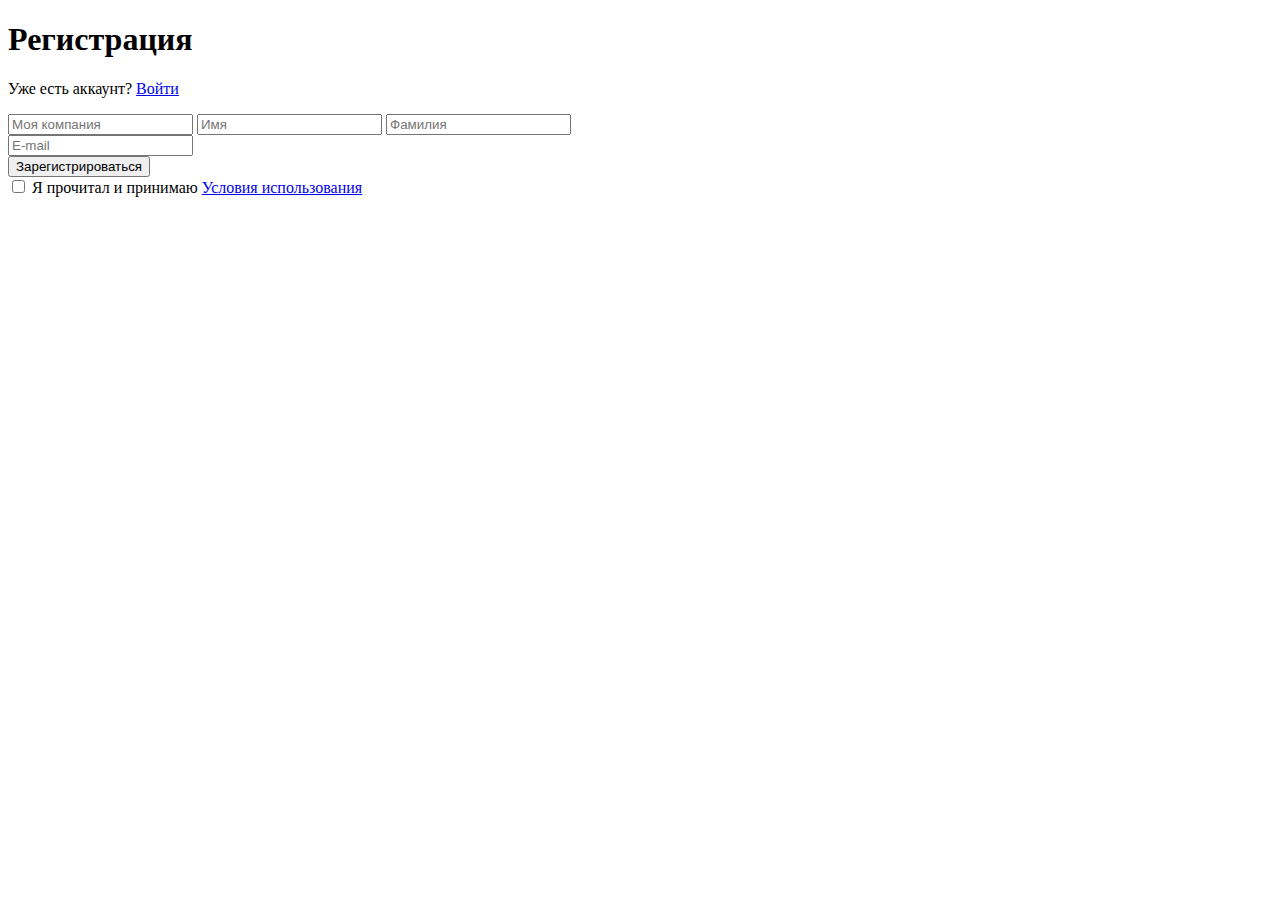
==== HTML&CSS/2-form/Index.html @ 55a4e552 "Fix HW 2" ====
<!DOCTYPE html>
<html lang="en">

<head>
    <meta charset="UTF-8">
    <meta name="viewport" content="width=device-width, initial-scale=1.0">
    <title>Register</title>
</head>

<body>
    <main>
        <form action="#">
            <div>
                <h1>Регистрация</h1>
                <p>Уже есть аккаунт? <a href="#">Войти</a></p>
            </div>
            <div>
                <input type="text" placeholder="Моя компания">
                <input type="text" placeholder="Имя">
                <input type="text" placeholder="Фамилия">
            </div>
            <div>
                <input type="email" placeholder="E-mail">
            </div>
            <div>
                <button type="submit">Зарегистрироваться</button>
            </div>
            <div>
                <input type="checkbox" name="agree" id="agree">
                <label for="checkbox">Я прочитал и принимаю <a href="#">Условия использования</a></label>
            </div>
        </form>
    </main>
</body>

</html>
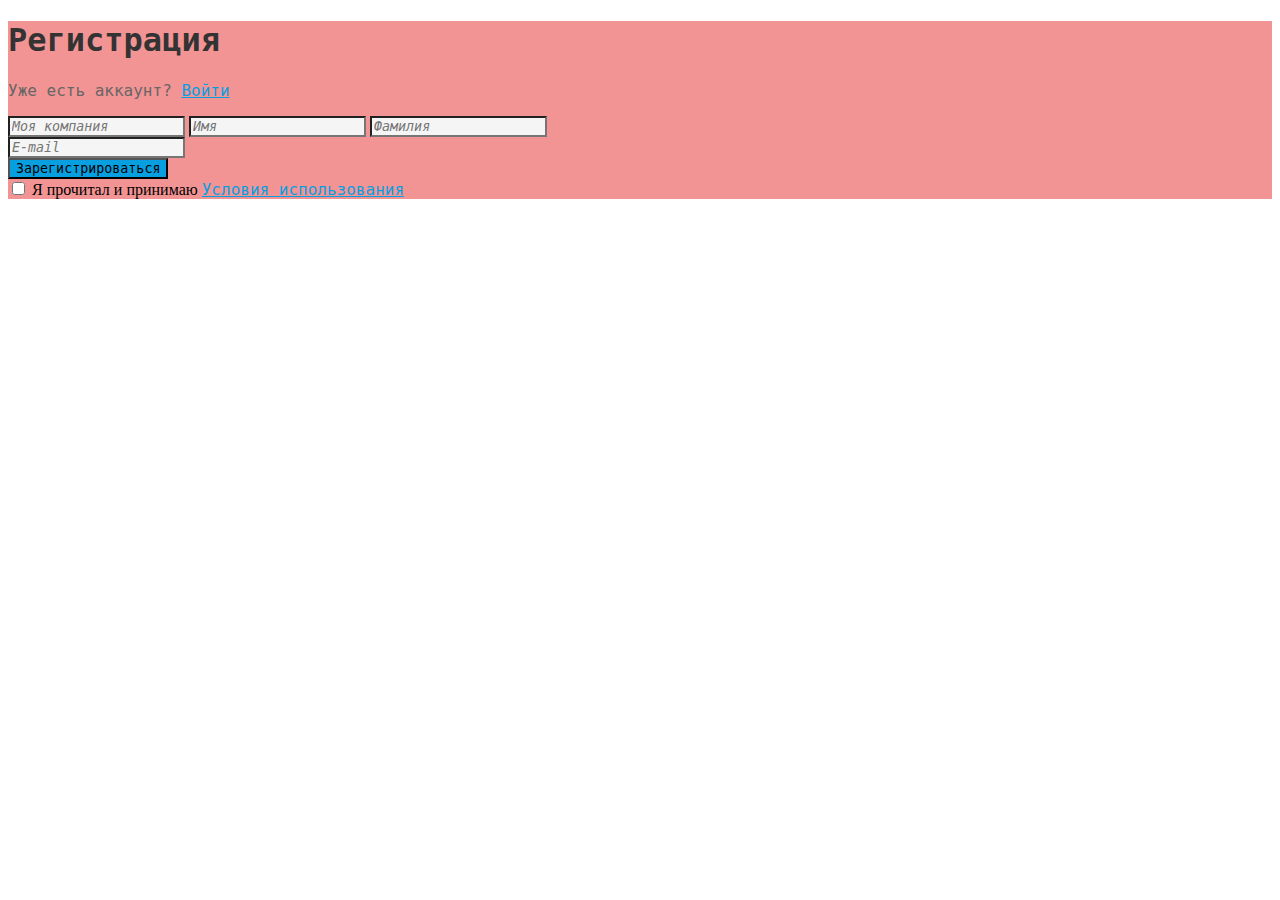
==== commit 8a6ef01c: "Merge pull request #2 from RYBELOT/2-css" ====
--- a/HTML&CSS/2-form/Index.html
+++ b/HTML&CSS/2-form/Index.html
@@ -5,6 +5,7 @@
     <meta charset="UTF-8">
     <meta name="viewport" content="width=device-width, initial-scale=1.0">
     <title>Register</title>
+    <link rel="stylesheet" href="./styles/styles.css">
 </head>
 
 <body>
--- a/HTML&CSS/2-form/styles/styles.css
+++ b/HTML&CSS/2-form/styles/styles.css
@@ -0,0 +1,28 @@
+main {
+    background-color: #F39494;
+}
+h1 {
+    color: #333333;
+    font-family: 'Open Sans', monospace;
+    font-size: 36;
+}
+p {
+    color: #666666;
+    font-family: 'Open Sans', monospace;
+    font-size: 16;
+}
+a {
+    color: #089FE0;
+    font-family: 'Open Sans', monospace;
+    font-size: 18;
+}
+input {
+    background-color: #F5F5F5;
+    font-family: 'Open Sans', monospace;
+    font-size: 16;
+    font-style: italic;
+}
+button {
+    background-color: #089FE0;
+    font-family: 'Open Sans', monospace;
+}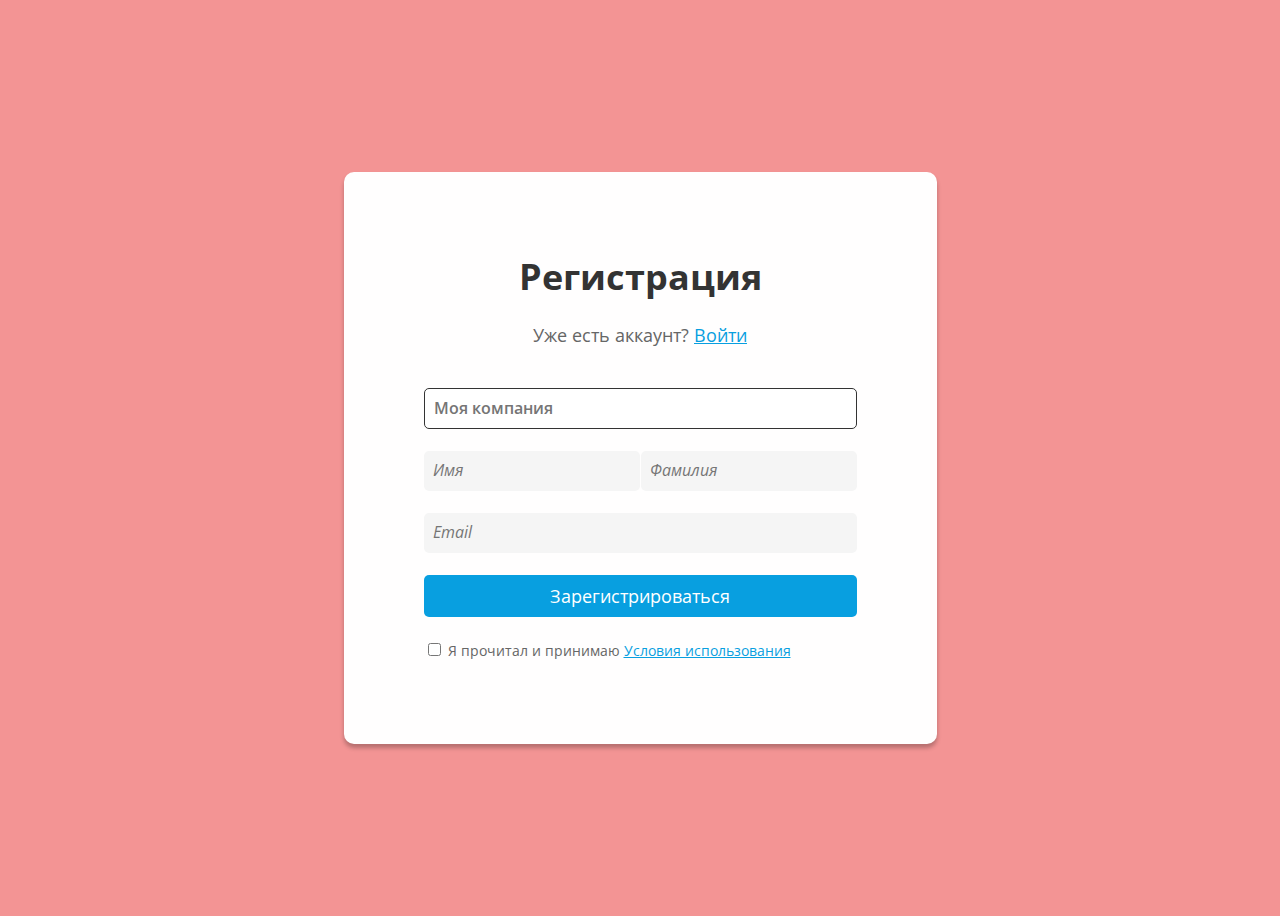
==== commit e462f4f8: "Правки" ====
--- a/HTML&CSS/2-form/Index.html
+++ b/HTML&CSS/2-form/Index.html
@@ -6,31 +6,40 @@
     <meta name="viewport" content="width=device-width, initial-scale=1.0">
     <title>Register</title>
     <link rel="stylesheet" href="./styles/styles.css">
+    <link rel="preconnect" href="https://fonts.googleapis.com">
+<link rel="preconnect" href="https://fonts.gstatic.com" crossorigin>
+<link href="https://fonts.googleapis.com/css2?family=Open+Sans:ital,wght@0,300..800;1,300..800&display=swap" rel="stylesheet">
 </head>
 
 <body>
     <main>
-        <form action="#">
-            <div>
+        <div class="container">
+            <form action="#">
                 <h1>Регистрация</h1>
-                <p>Уже есть аккаунт? <a href="#">Войти</a></p>
-            </div>
-            <div>
-                <input type="text" placeholder="Моя компания">
-                <input type="text" placeholder="Имя">
-                <input type="text" placeholder="Фамилия">
-            </div>
-            <div>
-                <input type="email" placeholder="E-mail">
-            </div>
-            <div>
-                <button type="submit">Зарегистрироваться</button>
-            </div>
-            <div>
-                <input type="checkbox" name="agree" id="agree">
-                <label for="checkbox">Я прочитал и принимаю <a href="#">Условия использования</a></label>
-            </div>
-        </form>
+                <div class="SubTitle">
+                    <p>Уже есть аккаунт? <a href="#">Войти</a></p>
+                </div>
+                <div class="field">
+                    <input type="text" placeholder="Моя компания" class="inputCompany">
+                </div>
+                <div class="field">
+                    <input type="text" placeholder="Имя">
+                    <input type="text" placeholder="Фамилия">
+                </div>
+                <div class="field">
+                    <input type="email" placeholder="Email">
+                </div>
+                <div class="field">
+                    <button type="submit">
+                        Зарегистрироваться
+                    </button>
+                </div>
+                <div class="Terms">
+                    <input type="checkbox" name="agree" id="agree">
+                    <label for="agree">Я прочитал и принимаю <a href="#">Условия использования</a></label>
+                </div>
+            </form>
+        </div>
     </main>
 </body>
 
--- a/HTML&CSS/2-form/styles/styles.css
+++ b/HTML&CSS/2-form/styles/styles.css
@@ -1,28 +1,125 @@
-main {
-    background-color: #F39494;
+body {
+    background: linear-gradient(0deg, #F39494, #F39494),
+        linear-gradient(243.43deg, #FFA5A5 32.96%, rgba(255, 255, 255, 0) 82.03%),
+        linear-gradient(243.18deg, #FDC5C5 25.45%, rgba(242, 152, 222, 0) 100%);
 }
+
+.container {
+    display: flex;
+    flex-direction: column;
+    height: 100vh;
+    justify-content: center;
+    align-items: center;
+}
+
+.field {
+    display: flex;
+    flex-direction: row;
+    gap: 0 1px;
+}
+
+.SubTitle {
+    display: flex;
+    justify-content: center;
+}
+
+form {
+    display: flex;
+    flex-direction: column;
+    background: #FFFEFE;
+    box-shadow: 0px 4px 4px 0px #00000040;
+    border: none;
+    padding: 5em;
+    gap: 22px;
+    border-radius: 10px;
+}
+
+input {
+    flex: 1;
+    background: #F5F5F5;
+    border: none;
+    border-radius: 5px;
+    font-family: 'Open Sans', monospace;
+    font-size: 16px;
+    font-style: italic;
+    font-weight: 400;
+    line-height: 21.79px;
+    text-align: left;
+    color: #999999;
+    padding: 9px;
+}
+
 h1 {
+    font-family: 'Open Sans', monospace;
+    font-size: 36px;
+    font-weight: 700;
+    line-height: 49.03px;
+    text-align: center;
     color: #333333;
+    margin: 0px;
+}
+
+p {
+    margin-top: 0px;
     font-family: 'Open Sans', monospace;
-    font-size: 36;
+    font-size: 18px;
+    font-weight: 400;
+    line-height: 24.51px;
+    text-align: left;
+    color: #666666;
 }
-p {
+
+a {
+    font-family: 'Open Sans', monospace;
+    font-size: 18px;
+    font-weight: 400;
+    line-height: 24.51px;
+    text-align: left;
+    color: #089FE0;
+}
+
+label {
+    font-family: 'Open Sans', monospace;
+    font-size: 14px;
+    font-weight: 400;
+    line-height: 24.51px;
+    text-align: left;
     color: #666666;
+}
+
+button {
+    flex: 1;
     font-family: 'Open Sans', monospace;
-    font-size: 16;
+    font-size: 18px;
+    font-weight: 400;
+    line-height: 24.51px;
+    padding: 9px;
+    text-align: center;
+    color: white;
+    background: #089FE0;
+    border: none;
+    border-radius: 5px;
+    background-image: url(../Images/Arrow\ 1.svg);
+    background-repeat: no-repeat;
+    background-position: right;
+    background-position-x: 90%;
 }
-a {
-    color: #089FE0;
+
+label>a {
+    font-size: 14px;
+}
+
+.inputCompany {
+    background: #FFFFFF;
+    border: 1px solid;
+    border-radius: 5px;
+    border-color: #333333;
     font-family: 'Open Sans', monospace;
-    font-size: 18;
-}
-input {
-    background-color: #F5F5F5;
-    font-family: 'Open Sans', monospace;
-    font-size: 16;
-    font-style: italic;
-}
-button {
-    background-color: #089FE0;
-    font-family: 'Open Sans', monospace;
+    font-size: 16px;
+    font-style: normal;
+    font-weight: 600;
+    line-height: 21.79px;
+    text-align: left;
+    color: #333333;
+    padding: 9px;
 }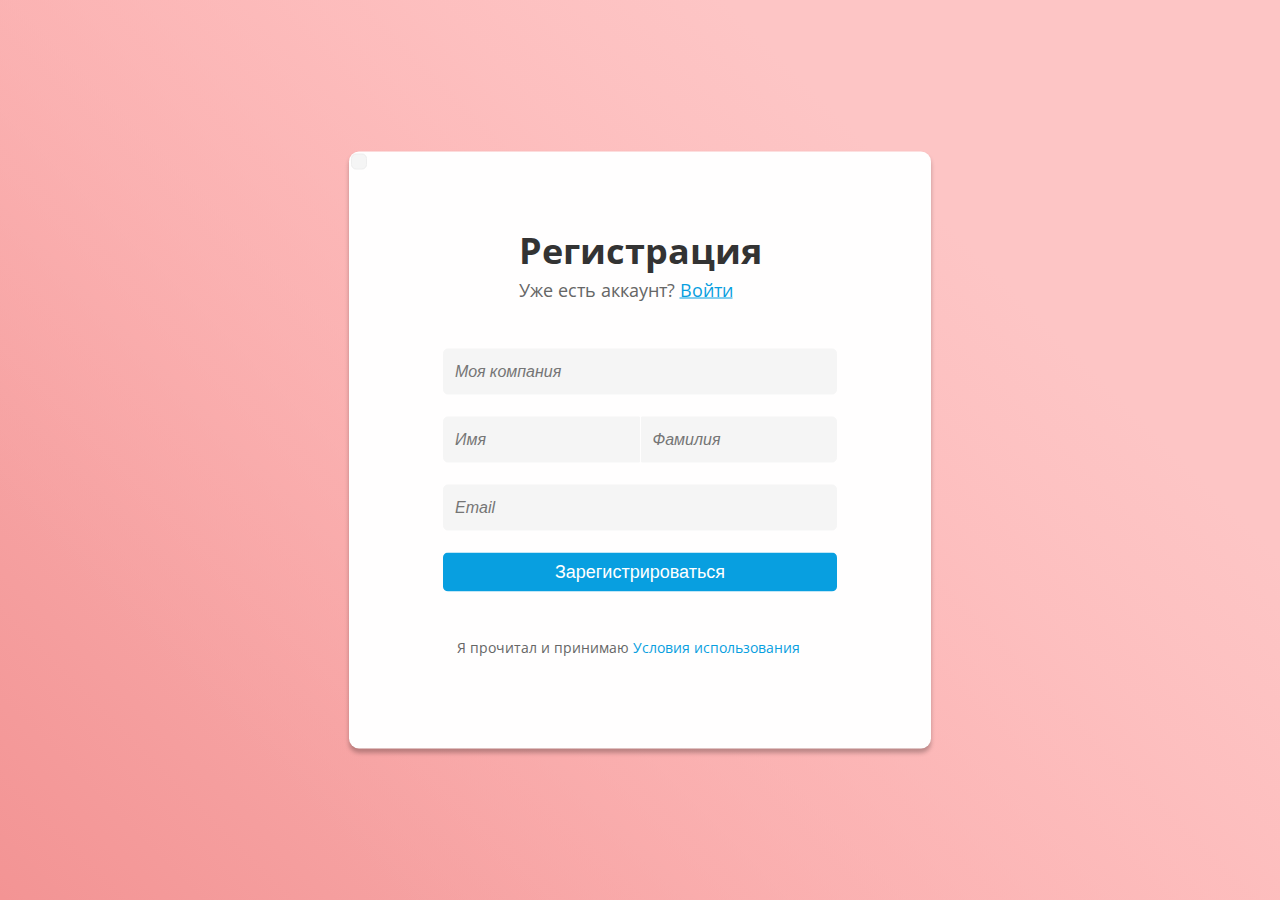
==== commit d9a61c40: "Правка" ====
--- a/HTML&CSS/2-form/Index.html
+++ b/HTML&CSS/2-form/Index.html
@@ -7,36 +7,29 @@
     <title>Register</title>
     <link rel="stylesheet" href="./styles/styles.css">
     <link rel="preconnect" href="https://fonts.googleapis.com">
-<link rel="preconnect" href="https://fonts.gstatic.com" crossorigin>
-<link href="https://fonts.googleapis.com/css2?family=Open+Sans:ital,wght@0,300..800;1,300..800&display=swap" rel="stylesheet">
+    <link rel="preconnect" href="https://fonts.gstatic.com" crossorigin>
+    <link href="https://fonts.googleapis.com/css2?family=Open+Sans:ital,wght@0,300..800;1,300..800&display=swap"
+        rel="stylesheet">
 </head>
 
 <body>
     <main>
         <div class="container">
             <form action="#">
-                <h1>Регистрация</h1>
-                <div class="SubTitle">
+                <div class="title">
+                    <h1>Регистрация</h1>
                     <p>Уже есть аккаунт? <a href="#">Войти</a></p>
                 </div>
+                <input type="text" placeholder="Моя компания" class="inputCompany">
                 <div class="field">
-                    <input type="text" placeholder="Моя компания" class="inputCompany">
+                    <input type="text" name="firstname" placeholder="Имя">
+                    <input type="text" name="surname" placeholder="Фамилия">
                 </div>
-                <div class="field">
-                    <input type="text" placeholder="Имя">
-                    <input type="text" placeholder="Фамилия">
-                </div>
-                <div class="field">
-                    <input type="email" placeholder="Email">
-                </div>
-                <div class="field">
-                    <button type="submit">
-                        Зарегистрироваться
-                    </button>
-                </div>
+                <input type="email" placeholder="Email">
+                <button type="submit">Зарегистрироваться</button>
                 <div class="Terms">
-                    <input type="checkbox" name="agree" id="agree">
-                    <label for="agree">Я прочитал и принимаю <a href="#">Условия использования</a></label>
+                    <input type="checkbox" name="checkbox" id="agree">
+                    <label for="checkbox">Я прочитал и принимаю <a href="#">Условия использования</a></label>
                 </div>
             </form>
         </div>
--- a/HTML&CSS/2-form/styles/styles.css
+++ b/HTML&CSS/2-form/styles/styles.css
@@ -1,125 +1,134 @@
+* {
+    box-sizing: border-box;
+}
+html {
+    background: linear-gradient(225deg, #fdc5c5 25.45%, rgba(242, 152, 222, 0) 100%),
+        linear-gradient(225deg, #ffa5a5 33.09%, rgba(255, 255, 255, 0) 82.34%), #f39494;
+    height: 100%;
+}
 body {
-    background: linear-gradient(0deg, #F39494, #F39494),
-        linear-gradient(243.43deg, #FFA5A5 32.96%, rgba(255, 255, 255, 0) 82.03%),
-        linear-gradient(243.18deg, #FDC5C5 25.45%, rgba(242, 152, 222, 0) 100%);
+    margin: 0;
+    font-family: 'Open Sans', sans-serif;
 }
+main {
+    max-width: 1440px;
+    margin: 0 auto;
+}
+form {
+    position: absolute;
+    top: 50%;
+    left: 50%;
+    transform: translate(-50%, -50%);
+    max-width: 582px;
+    border-radius: 10px;
+    padding: 72px 94px 91px;
+    background-color: #fffefe;
+    box-shadow: 0px 4px 4px 0px rgba(0, 0, 0, 0.25);
 
-.container {
+    /* flex */
     display: flex;
-    flex-direction: column;
-    height: 100vh;
+    flex-flow: column wrap;
     justify-content: center;
     align-items: center;
-}
-
-.field {
-    display: flex;
-    flex-direction: row;
-    gap: 0 1px;
-}
-
-.SubTitle {
-    display: flex;
-    justify-content: center;
-}
-
-form {
-    display: flex;
-    flex-direction: column;
-    background: #FFFEFE;
-    box-shadow: 0px 4px 4px 0px #00000040;
-    border: none;
-    padding: 5em;
-    gap: 22px;
-    border-radius: 10px;
-}
-
-input {
-    flex: 1;
-    background: #F5F5F5;
-    border: none;
-    border-radius: 5px;
-    font-family: 'Open Sans', monospace;
-    font-size: 16px;
-    font-style: italic;
-    font-weight: 400;
-    line-height: 21.79px;
-    text-align: left;
-    color: #999999;
-    padding: 9px;
+    gap: 22px 1px;
 }
 
 h1 {
-    font-family: 'Open Sans', monospace;
+    color: #333;
     font-size: 36px;
-    font-weight: 700;
-    line-height: 49.03px;
-    text-align: center;
-    color: #333333;
-    margin: 0px;
+    line-height: 54px;
+    margin: 0;
+}
+p {
+    color: #666;
+    font-size: 18px;
+    margin: 0;
+}
+a {
+    color: #089fe0;
+    font-size: 14px;
+    text-decoration: none;
+}
+label {
+    color: #666;
+    font-size: 14px;
+}
+span {
+    font-size: 14px;
+}
+input {
+    color: #999;
+    background-color: #f5f5f5;
+    font-size: 16px;
+    font-style: italic;
+    border: 0;
+    border-radius: 5px;
+    width: 100%;
+    line-height: 26px;
+    border: 1px solid #f5f5f5;
+    padding: 9px 35px 9px 11px;
+}
+button {
+    padding: 9px 12px;
+    width: 100%;
+    border: 0;
+    border-radius: 5px;
+    font-size: 18px;
+    color: #fff;
+    background: url('../images/Arrow 1.svg') no-repeat right 24px center #089fe0;
 }
 
-p {
-    margin-top: 0px;
-    font-family: 'Open Sans', monospace;
-    font-size: 18px;
-    font-weight: 400;
-    line-height: 24.51px;
-    text-align: left;
-    color: #666666;
+input:focus {
+    background-color: #fff;
+    color: #333;
+    font-style: normal;
+    font-weight: 600;
+}
+.policy {
+    align-self: flex-start;
+    position: relative;
+}
+.policy input {
+    width: auto;
+}
+.field {
+    display: flex;
+    gap: 1px;
 }
 
-a {
-    font-family: 'Open Sans', monospace;
-    font-size: 18px;
-    font-weight: 400;
-    line-height: 24.51px;
-    text-align: left;
-    color: #089FE0;
+.field input:first-child {
+    border-radius: 5px 0 0 5px;
+}
+.field input:last-child {
+    border-radius: 0 5px 5px 0;
 }
 
-label {
-    font-family: 'Open Sans', monospace;
-    font-size: 14px;
-    font-weight: 400;
-    line-height: 24.51px;
-    text-align: left;
-    color: #666666;
+.title {
+    margin-bottom: 25px;
 }
-
-button {
-    flex: 1;
-    font-family: 'Open Sans', monospace;
+.title a {
     font-size: 18px;
-    font-weight: 400;
-    line-height: 24.51px;
-    padding: 9px;
-    text-align: center;
+    text-decoration: underline;
+}
+input[type='checkbox'] {
+    opacity: 0;
+}
+input[type='checkbox']:checked + label[for='checkbox']::before {
+    background-color: #089fe0;
+    content: '✖';
+    padding: 0 3px;
     color: white;
-    background: #089FE0;
-    border: none;
+}
+label[for='checkbox']::before {
+    content: ' ';
+    position: absolute;
+    top: 0;
+    left: 0;
+    display: inline-block;
+    margin: 2px;
+    padding: 7px;
     border-radius: 5px;
-    background-image: url(../Images/Arrow\ 1.svg);
-    background-repeat: no-repeat;
-    background-position: right;
-    background-position-x: 90%;
-}
-
-label>a {
-    font-size: 14px;
-}
-
-.inputCompany {
-    background: #FFFFFF;
-    border: 1px solid;
-    border-radius: 5px;
-    border-color: #333333;
-    font-family: 'Open Sans', monospace;
-    font-size: 16px;
-    font-style: normal;
-    font-weight: 600;
-    line-height: 21.79px;
-    text-align: left;
-    color: #333333;
-    padding: 9px;
+    border: 1px solid #eeeeee;
+    background-color: #f5f5f5;
+    font-size: 11px;
 }